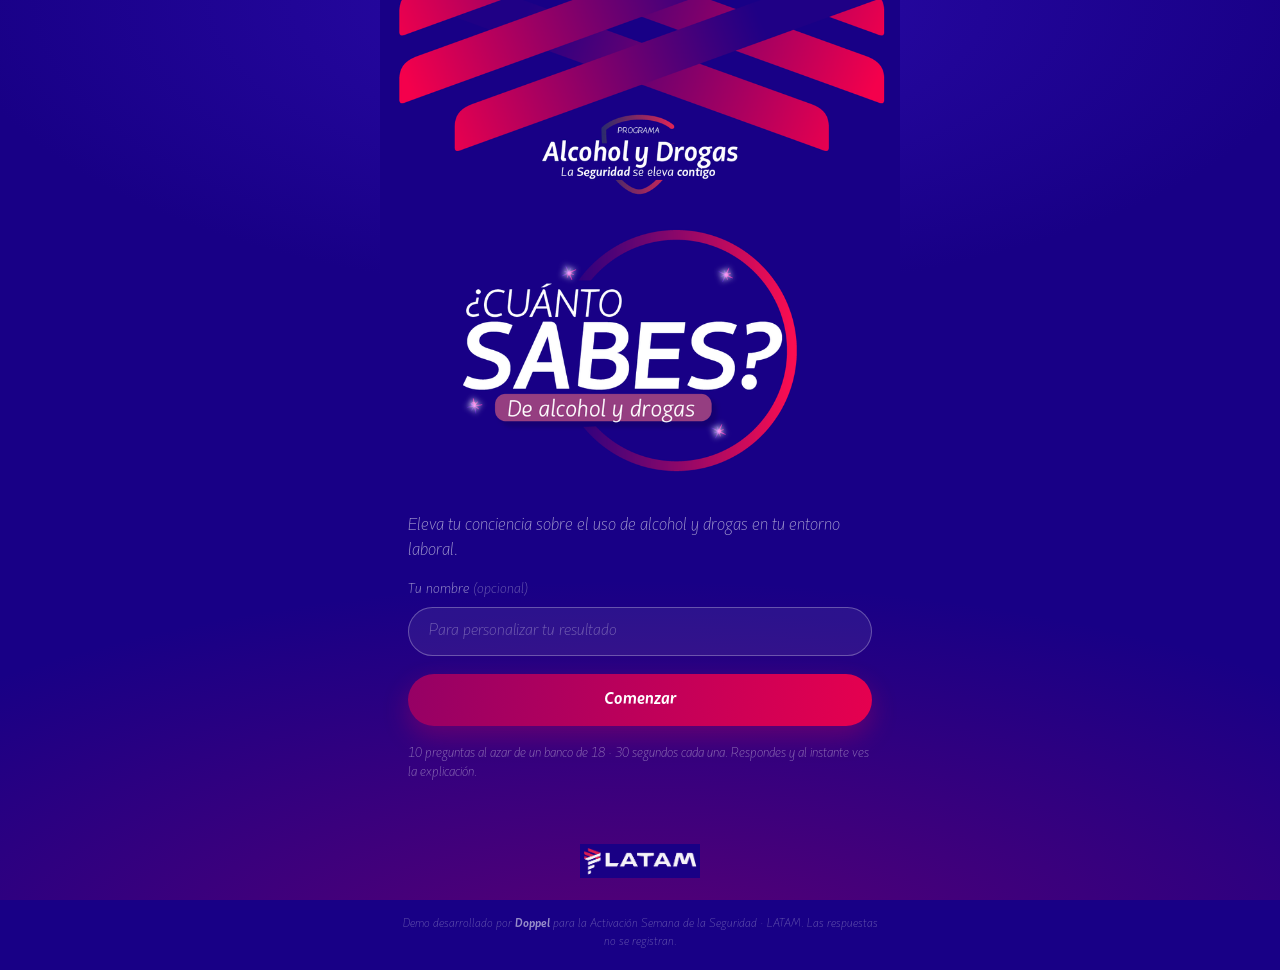
==== latam-seguridad/index.html @ cee29981 "Demo de trivia online LATAM — Activación Semana de la Seguridad Trivia "¿Cuánto sabes?" del Programa" ====
<!DOCTYPE html>
<html lang="es">
<head>
<meta charset="utf-8">
<meta name="viewport" content="width=device-width, initial-scale=1, viewport-fit=cover">
<title>¿Cuánto sabes? · Alcohol y Drogas · LATAM</title>
<meta name="description" content="Trivia online del Programa Alcohol y Drogas — Semana de la Seguridad. Demo Doppel.">
<meta name="theme-color" content="#180086">
<meta name="robots" content="noindex">
<link rel="icon" href="assets/latam.png">
<link rel="stylesheet" href="style.css">
</head>
<body>

<main class="fone" id="app">

  <!-- ───────── Portada ───────── -->
  <section class="pantalla activa" id="p-inicio">
    <img class="hero" src="assets/hero.png" alt="¿Cuánto sabes? De alcohol y drogas — Programa Alcohol y Drogas, LATAM">
    <div class="cuerpo">
      <p class="bajada">Eleva tu conciencia sobre el uso de alcohol y drogas en tu entorno laboral.</p>
      <form id="form-inicio" autocomplete="off">
        <label class="campo">
          <span>Tu nombre <em>(opcional)</em></span>
          <input type="text" id="nombre" maxlength="40" placeholder="Para personalizar tu resultado">
        </label>
        <button class="boton" type="submit">Comenzar</button>
      </form>
      <p class="mini" id="mini-inicio"></p>
    </div>
    <img class="latam" src="assets/latam.png" alt="LATAM">
  </section>

  <!-- ───────── Juego ───────── -->
  <section class="pantalla" id="p-juego">
    <img class="header" src="assets/header.png" alt="Programa Alcohol y Drogas — La seguridad se eleva contigo">

    <div class="barra-sup">
      <span class="contador" id="contador">1 / 10</span>
      <div class="progreso" aria-hidden="true"><i id="progreso-fill"></i></div>
      <span class="puntaje" id="puntaje">0 pts</span>
    </div>

    <div class="cronometro" aria-hidden="true"><i id="crono-fill"></i></div>

    <div class="cuerpo">
      <h1 class="pregunta" id="pregunta">—</h1>
      <ul class="opciones" id="opciones" role="listbox" aria-label="Alternativas"></ul>

      <div class="explica" id="explica" hidden>
        <p class="correcta-txt" id="correcta-txt"></p>
        <p class="explica-txt" id="explica-txt"></p>
      </div>

      <button class="boton" id="siguiente" hidden>Siguiente</button>
    </div>

    <img class="latam" src="assets/latam.png" alt="LATAM">
  </section>

  <!-- ───────── Resultado ───────── -->
  <section class="pantalla" id="p-fin">
    <img class="header" src="assets/header.png" alt="Programa Alcohol y Drogas — La seguridad se eleva contigo">
    <div class="cuerpo centro">
      <div class="medalla">
        <svg viewBox="0 0 120 120" aria-hidden="true">
          <defs>
            <linearGradient id="gradArco" x1="0" y1="0" x2="1" y2="1">
              <stop offset="0%" stop-color="#950065"/>
              <stop offset="100%" stop-color="#E6004F"/>
            </linearGradient>
          </defs>
          <circle class="pista" cx="60" cy="60" r="52"></circle>
          <circle class="arco" id="arco" cx="60" cy="60" r="52"></circle>
        </svg>
        <div class="medalla-txt"><strong id="fin-aciertos">0</strong><span id="fin-total">/10</span></div>
      </div>
      <h1 class="titulo-fin" id="fin-titulo">—</h1>
      <p class="bajada" id="fin-mensaje"></p>
      <p class="mini" id="fin-detalle"></p>
      <ul class="repaso" id="repaso"></ul>
      <button class="boton" id="reiniciar">Jugar de nuevo</button>
    </div>
    <img class="latam" src="assets/latam.png" alt="LATAM">
  </section>

</main>

<footer class="pie">
  <span>Demo desarrollado por <strong>Doppel</strong> para la Activación Semana de la Seguridad · LATAM. Las respuestas no se registran.</span>
</footer>

<script src="preguntas.js"></script>
<script src="app.js"></script>
</body>
</html>
---- latam-seguridad/style.css ----
/* ───────── LATAM · Alcohol y Drogas · Trivia ───────── */

@font-face{
  font-family:"Latam Sans";
  src:url("fonts/Latam_Sans_Light_Italic.otf") format("opentype");
  font-weight:300; font-style:normal; font-display:swap;
}
@font-face{
  font-family:"Latam Sans";
  src:url("fonts/Latam_Sans_Regular_Italic.otf") format("opentype");
  font-weight:400; font-style:normal; font-display:swap;
}
@font-face{
  font-family:"Latam Sans";
  src:url("fonts/Latam_Sans_Bold_Italic.otf") format("opentype");
  font-weight:700; font-style:normal; font-display:swap;
}

:root{
  --azul:#180086;
  --azul-hondo:#12006a;
  --rojo:#E6004F;
  --morado:#950065;
  --pill:#953E81;
  --blanco:#ffffff;
  --tenue:rgba(255,255,255,.62);
  --linea:rgba(255,255,255,.28);
  --ok:#3ED598;
  --no:#FF5C7A;
  --ancho:520px;
}

*{box-sizing:border-box;margin:0;padding:0}
[hidden]{display:none !important}
html{-webkit-text-size-adjust:100%}
body{
  font-family:"Latam Sans",system-ui,-apple-system,"Segoe UI",sans-serif;
  font-weight:300;
  color:var(--blanco);
  background:var(--azul);
  min-height:100dvh;
  display:flex; flex-direction:column; align-items:center;
  overflow-x:hidden;
}
body::before{
  content:""; position:fixed; inset:0; z-index:-1;
  background:
    radial-gradient(90% 55% at 50% 0%, #2a0aa8 0%, rgba(24,0,134,0) 60%),
    radial-gradient(120% 70% at 50% 110%, rgba(149,0,101,.55) 0%, rgba(24,0,134,0) 65%),
    var(--azul);
}

/* ───────── Estructura ───────── */
.fone{
  width:100%; max-width:var(--ancho);
  flex:1 0 auto;
  display:flex; flex-direction:column;
}
.pantalla{
  display:none;
  flex:1 0 auto;
  flex-direction:column;
  min-height:100dvh;
  padding-bottom:18px;
}
.pantalla.activa{display:flex; animation:entra .35s ease both}
@keyframes entra{from{opacity:0;transform:translateY(10px)}to{opacity:1;transform:none}}

.hero{width:100%; display:block}
.header{width:100%; display:block}
.latam{width:120px; margin:26px auto 4px; display:block; opacity:.95}

.cuerpo{
  flex:1 0 auto;
  padding:22px 22px 8px;
  display:flex; flex-direction:column; gap:18px;
}
.cuerpo.centro{align-items:center; text-align:center}

/* ───────── Tipografía ───────── */
.bajada{font-size:1.06rem; line-height:1.5; color:var(--tenue)}
.mini{font-size:.82rem; line-height:1.45; color:rgba(255,255,255,.45)}
.pregunta{
  font-weight:700; font-size:1.42rem; line-height:1.25;
  letter-spacing:-.01em;
  margin-top:2px;
}
.titulo-fin{font-weight:700; font-size:1.7rem; line-height:1.2}

/* ───────── Portada ───────── */
.campo{display:flex; flex-direction:column; gap:8px; font-size:.88rem; color:var(--tenue)}
.campo em{font-style:normal; opacity:.6}
.campo input{
  font:inherit; font-size:1rem; color:var(--blanco);
  background:rgba(255,255,255,.07);
  border:1.5px solid var(--linea);
  border-radius:999px;
  padding:14px 20px;
  transition:border-color .2s, background .2s;
}
.campo input::placeholder{color:rgba(255,255,255,.35)}
.campo input:focus{outline:none; border-color:var(--rojo); background:rgba(255,255,255,.12)}
#form-inicio{display:flex; flex-direction:column; gap:18px}

/* ───────── Botón ───────── */
.boton{
  font:inherit; font-weight:700; font-size:1.05rem;
  color:var(--blanco);
  background:linear-gradient(100deg,var(--morado) 0%,var(--rojo) 100%);
  border:0; border-radius:999px;
  padding:16px 28px;
  cursor:pointer;
  box-shadow:0 10px 26px rgba(230,0,79,.3);
  transition:transform .15s, box-shadow .15s, filter .15s;
}
.boton:hover{transform:translateY(-2px); box-shadow:0 14px 32px rgba(230,0,79,.4)}
.boton:active{transform:translateY(0)}
.boton:focus-visible{outline:3px solid var(--blanco); outline-offset:3px}

/* ───────── Barra superior ───────── */
.barra-sup{
  display:flex; align-items:center; gap:12px;
  padding:16px 22px 0;
  font-size:.82rem; color:var(--tenue);
}
.progreso{
  flex:1; height:5px; border-radius:99px;
  background:rgba(255,255,255,.16); overflow:hidden;
}
.progreso i{
  display:block; height:100%; width:0%;
  background:linear-gradient(90deg,var(--morado),var(--rojo));
  border-radius:99px; transition:width .4s cubic-bezier(.4,0,.2,1);
}
.puntaje{font-weight:700; color:var(--blanco); min-width:52px; text-align:right}
.contador{min-width:46px}

.cronometro{
  height:3px; margin:12px 22px 0;
  background:rgba(255,255,255,.12); border-radius:99px; overflow:hidden;
}
.cronometro i{
  display:block; height:100%; width:100%;
  background:linear-gradient(90deg,var(--rojo),#ff9a3c);
  border-radius:99px;
}
.cronometro.apurado i{background:#ff9a3c}
.cronometro.oculto{opacity:0}

/* ───────── Opciones ───────── */
.opciones{list-style:none; display:flex; flex-direction:column; gap:10px}
.opcion{
  width:100%; text-align:left;
  font:inherit; font-size:1rem; line-height:1.35; color:var(--blanco);
  background:rgba(255,255,255,.06);
  border:1.5px solid var(--linea);
  border-radius:18px;
  padding:15px 18px 15px 15px;
  display:flex; gap:12px; align-items:flex-start;
  cursor:pointer;
  transition:background .18s, border-color .18s, transform .12s;
}
.opcion:hover:not(:disabled){background:rgba(255,255,255,.12); border-color:rgba(255,255,255,.5)}
.opcion:active:not(:disabled){transform:scale(.99)}
.opcion:focus-visible{outline:3px solid var(--blanco); outline-offset:2px}
.opcion .letra{font-weight:700; opacity:.85; flex:0 0 auto}
.opcion .marca{margin-left:auto; flex:0 0 auto; font-weight:700; opacity:0; transition:opacity .2s}

.opcion:disabled{cursor:default; opacity:.55}
.opcion.buena, .opcion.buena:disabled{
  opacity:1;
  background:linear-gradient(100deg,rgba(149,62,129,.95) 0%,rgba(230,0,79,.85) 100%);
  border-color:transparent;
  box-shadow:0 8px 22px rgba(230,0,79,.28);
}
.opcion.buena .marca{opacity:1; color:#fff}
.opcion.mala, .opcion.mala:disabled{
  opacity:1;
  background:rgba(255,255,255,.04);
  border-color:var(--no);
  color:rgba(255,255,255,.8);
}
.opcion.mala .marca{opacity:1; color:var(--no)}

/* ───────── Explicación ───────── */
.explica{
  border:1.5px solid var(--linea);
  border-radius:22px;
  padding:18px 20px;
  display:flex; flex-direction:column; gap:8px;
  animation:entra .3s ease both;
}
.correcta-txt{font-weight:700; font-size:.98rem; line-height:1.35}
.explica-txt{font-size:.92rem; line-height:1.5; color:var(--tenue)}

/* ───────── Resultado ───────── */
.medalla{position:relative; width:150px; height:150px; margin:8px auto 2px}
.medalla svg{width:100%; height:100%; transform:rotate(-90deg)}
.medalla .pista{fill:none; stroke:rgba(255,255,255,.15); stroke-width:8}
.medalla .arco{
  fill:none; stroke:url(#gradArco); stroke-width:8; stroke-linecap:round;
  stroke-dasharray:327; stroke-dashoffset:327;
  transition:stroke-dashoffset 1s cubic-bezier(.4,0,.2,1);
}
.medalla-txt{
  position:absolute; inset:0;
  display:flex; align-items:center; justify-content:center; gap:2px;
}
.medalla-txt strong{font-size:2.6rem; font-weight:700; line-height:1}
.medalla-txt span{font-size:1.1rem; color:var(--tenue); align-self:flex-end; padding-bottom:8px}

.repaso{list-style:none; width:100%; display:flex; flex-direction:column; gap:8px; text-align:left}
.repaso li{
  display:flex; gap:10px; align-items:flex-start;
  font-size:.86rem; line-height:1.4; color:var(--tenue);
  border-bottom:1px solid rgba(255,255,255,.1);
  padding-bottom:8px;
}
.repaso li:last-child{border-bottom:0}
.repaso .ico{flex:0 0 auto; font-weight:700}
.repaso .ok{color:var(--ok)}
.repaso .no{color:var(--no)}

/* ───────── Pie ───────── */
.pie{
  width:100%; max-width:var(--ancho);
  padding:16px 22px calc(18px + env(safe-area-inset-bottom));
  font-size:.74rem; line-height:1.5; color:rgba(255,255,255,.35);
  text-align:center;
}
.pie strong{color:rgba(255,255,255,.55); font-weight:700}

@media (min-width:560px){
  .pregunta{font-size:1.55rem}
  .cuerpo{padding:26px 28px 10px}
}
@media (prefers-reduced-motion:reduce){
  *{animation-duration:.01ms !important; transition-duration:.01ms !important}
}
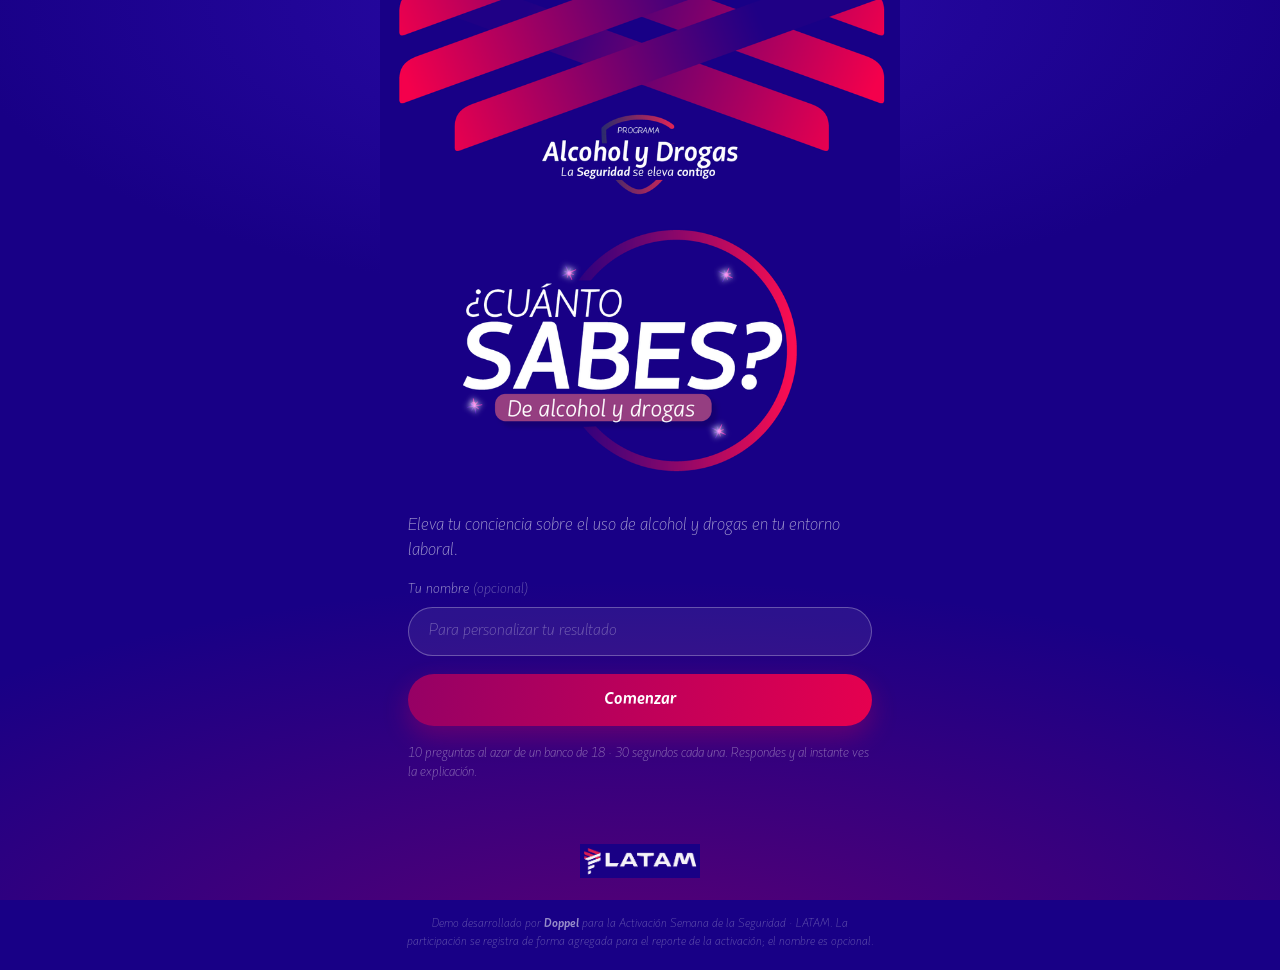
==== commit b89e6a65: "Registro de participación y panel de la activación LATAM La trivia ahora registra cada partida y cad" ====
--- a/latam-seguridad/index.html
+++ b/latam-seguridad/index.html
@@ -87,7 +87,8 @@
 </main>
 
 <footer class="pie">
-  <span>Demo desarrollado por <strong>Doppel</strong> para la Activación Semana de la Seguridad · LATAM. Las respuestas no se registran.</span>
+  <span>Demo desarrollado por <strong>Doppel</strong> para la Activación Semana de la Seguridad · LATAM. La participación se registra de forma agregada para el reporte de la activación; el nombre es opcional.</span>
+  <span class="punto" id="punto-badge" hidden></span>
 </footer>
 
 <script src="preguntas.js"></script>
--- a/latam-seguridad/style.css
+++ b/latam-seguridad/style.css
@@ -237,3 +237,12 @@
 @media (prefers-reduced-motion:reduce){
   *{animation-duration:.01ms !important; transition-duration:.01ms !important}
 }
+
+/* Insignia de modo tótem (solo visible cuando el dispositivo quedó configurado). */
+.punto{
+  display:inline-block; margin-top:8px;
+  font-size:.7rem; letter-spacing:.06em; text-transform:uppercase;
+  color:rgba(255,255,255,.55);
+  border:1px solid rgba(255,255,255,.22); border-radius:999px;
+  padding:4px 12px;
+}
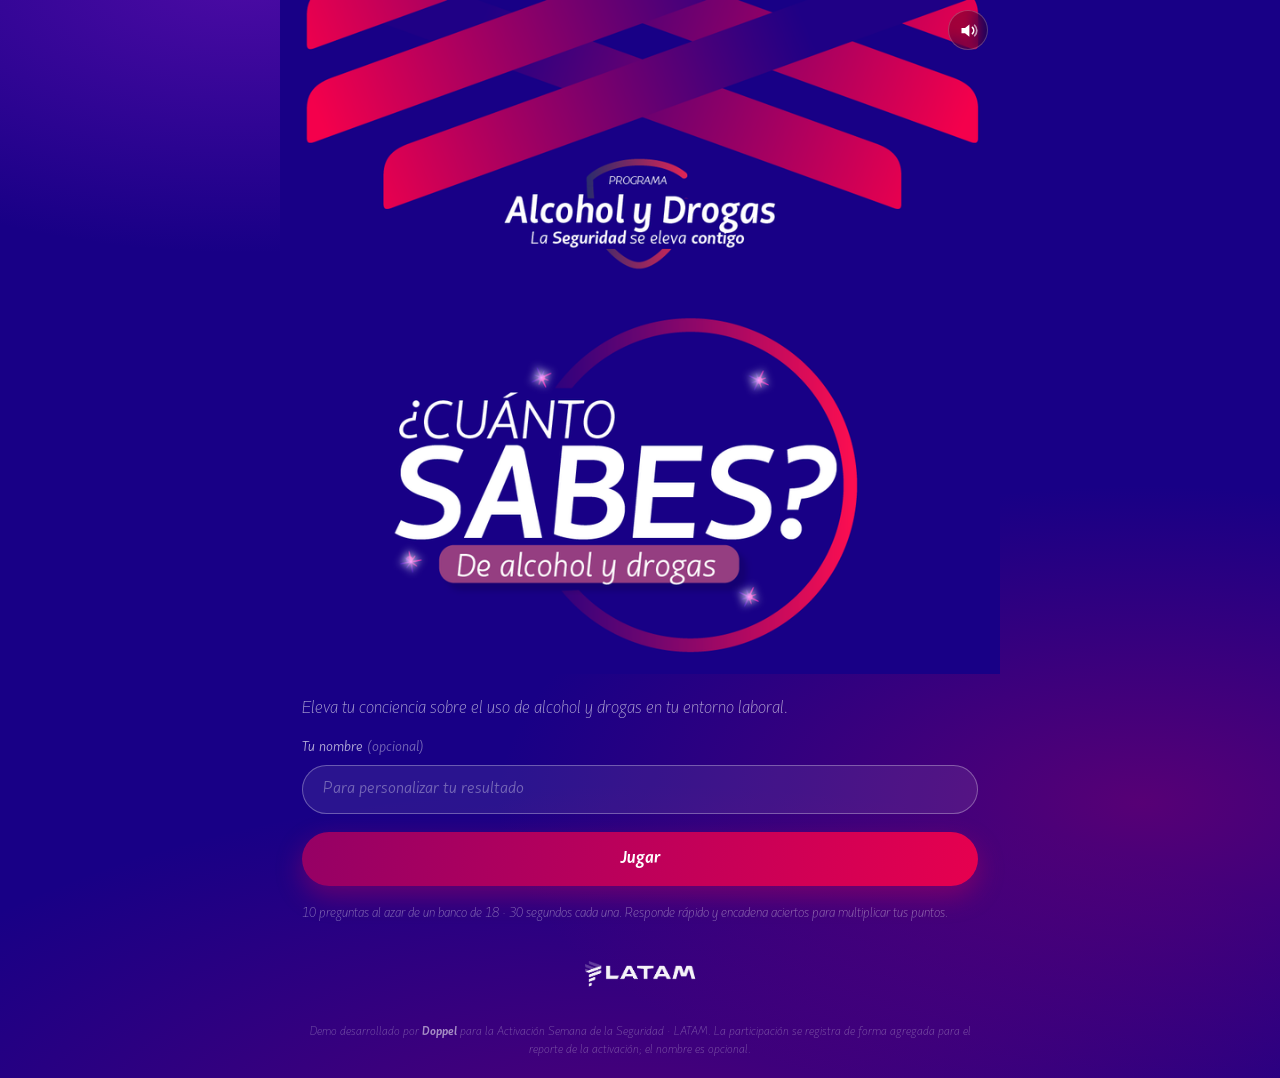
==== commit f3d42b0e: "La trivia se juega: HUD, cronómetro, rachas, sonido y pantalla completa El arte grande queda en la p" ====
--- a/latam-seguridad/index.html
+++ b/latam-seguridad/index.html
@@ -7,16 +7,26 @@
 <meta name="description" content="Trivia online del Programa Alcohol y Drogas — Semana de la Seguridad. Demo Doppel.">
 <meta name="theme-color" content="#180086">
 <meta name="robots" content="noindex">
-<link rel="icon" href="assets/latam.png">
-<link rel="stylesheet" href="style.css">
+<link rel="icon" href="assets/latam.png?v=20260920d">
+<link rel="stylesheet" href="style.css?v=20260920d">
 </head>
 <body>
+
+<button class="sonido" id="sonido" aria-pressed="false" title="Sonido">
+  <svg viewBox="0 0 24 24" aria-hidden="true">
+    <path class="bocina" d="M4 9v6h4l5 4V5L8 9H4z"/>
+    <path class="onda onda-1" d="M16.5 8.5a5 5 0 0 1 0 7"/>
+    <path class="onda onda-2" d="M19 6a8.5 8.5 0 0 1 0 12"/>
+    <path class="tachado" d="M4 20L20 4"/>
+  </svg>
+  <span class="sr" id="sonido-texto">Activar sonido</span>
+</button>
 
 <main class="fone" id="app">
 
   <!-- ───────── Portada ───────── -->
   <section class="pantalla activa" id="p-inicio">
-    <img class="hero" src="assets/hero.png" alt="¿Cuánto sabes? De alcohol y drogas — Programa Alcohol y Drogas, LATAM">
+    <img class="hero" src="assets/hero.png?v=20260920d" alt="¿Cuánto sabes? De alcohol y drogas — Programa Alcohol y Drogas, LATAM">
     <div class="cuerpo">
       <p class="bajada">Eleva tu conciencia sobre el uso de alcohol y drogas en tu entorno laboral.</p>
       <form id="form-inicio" autocomplete="off">
@@ -24,43 +34,54 @@
           <span>Tu nombre <em>(opcional)</em></span>
           <input type="text" id="nombre" maxlength="40" placeholder="Para personalizar tu resultado">
         </label>
-        <button class="boton" type="submit">Comenzar</button>
+        <button class="boton" type="submit">Jugar</button>
       </form>
       <p class="mini" id="mini-inicio"></p>
     </div>
-    <img class="latam" src="assets/latam.png" alt="LATAM">
+    <img class="latam" src="assets/latam.png?v=20260920d" alt="LATAM">
+    <span class="punto" id="punto-badge" hidden></span>
   </section>
 
   <!-- ───────── Juego ───────── -->
   <section class="pantalla" id="p-juego">
-    <img class="header" src="assets/header.png" alt="Programa Alcohol y Drogas — La seguridad se eleva contigo">
 
-    <div class="barra-sup">
-      <span class="contador" id="contador">1 / 10</span>
-      <div class="progreso" aria-hidden="true"><i id="progreso-fill"></i></div>
-      <span class="puntaje" id="puntaje">0 pts</span>
+    <header class="hud">
+      <img class="hud-marca" src="assets/marca.png?v=20260920d" alt="Programa Alcohol y Drogas">
+      <div class="hud-fin">
+        <span class="racha" id="racha" hidden><b id="racha-x">×2</b></span>
+        <span class="marcador" id="marcador">0</span>
+        <div class="crono" id="crono">
+          <svg viewBox="0 0 40 40" aria-hidden="true">
+            <circle class="crono-pista" cx="20" cy="20" r="17"></circle>
+            <circle class="crono-arco" id="crono-arco" cx="20" cy="20" r="17"></circle>
+          </svg>
+          <span id="crono-num">30</span>
+        </div>
+      </div>
+      <div class="hud-progreso"><i id="progreso-fill"></i></div>
+    </header>
+
+    <div class="arena" id="arena">
+      <p class="indice" id="contador">Pregunta 1 de 10</p>
+      <h1 class="pregunta" id="pregunta">—</h1>
+      <ul class="opciones" id="opciones"></ul>
     </div>
 
-    <div class="cronometro" aria-hidden="true"><i id="crono-fill"></i></div>
-
-    <div class="cuerpo">
-      <h1 class="pregunta" id="pregunta">—</h1>
-      <ul class="opciones" id="opciones" role="listbox" aria-label="Alternativas"></ul>
-
-      <div class="explica" id="explica" hidden>
-        <p class="correcta-txt" id="correcta-txt"></p>
-        <p class="explica-txt" id="explica-txt"></p>
+    <div class="sheet" id="sheet" hidden>
+      <div class="sheet-tope">
+        <span class="veredicto" id="veredicto"></span>
+        <span class="ganados" id="ganados"></span>
       </div>
-
-      <button class="boton" id="siguiente" hidden>Siguiente</button>
+      <p class="correcta-txt" id="correcta-txt"></p>
+      <p class="explica-txt" id="explica-txt"></p>
+      <button class="boton" id="siguiente">Siguiente</button>
     </div>
 
-    <img class="latam" src="assets/latam.png" alt="LATAM">
+    <div class="volador" id="volador" aria-hidden="true"></div>
   </section>
 
   <!-- ───────── Resultado ───────── -->
   <section class="pantalla" id="p-fin">
-    <img class="header" src="assets/header.png" alt="Programa Alcohol y Drogas — La seguridad se eleva contigo">
     <div class="cuerpo centro">
       <div class="medalla">
         <svg viewBox="0 0 120 120" aria-hidden="true">
@@ -76,22 +97,22 @@
         <div class="medalla-txt"><strong id="fin-aciertos">0</strong><span id="fin-total">/10</span></div>
       </div>
       <h1 class="titulo-fin" id="fin-titulo">—</h1>
+      <p class="puntaje-fin" id="fin-puntos">0</p>
       <p class="bajada" id="fin-mensaje"></p>
-      <p class="mini" id="fin-detalle"></p>
+      <p class="repaso-titulo" id="repaso-titulo" hidden>Para repasar</p>
       <ul class="repaso" id="repaso"></ul>
       <button class="boton" id="reiniciar">Jugar de nuevo</button>
     </div>
-    <img class="latam" src="assets/latam.png" alt="LATAM">
+    <img class="latam" src="assets/latam.png?v=20260920d" alt="LATAM">
   </section>
 
 </main>
 
 <footer class="pie">
   <span>Demo desarrollado por <strong>Doppel</strong> para la Activación Semana de la Seguridad · LATAM. La participación se registra de forma agregada para el reporte de la activación; el nombre es opcional.</span>
-  <span class="punto" id="punto-badge" hidden></span>
 </footer>
 
-<script src="preguntas.js"></script>
-<script src="app.js"></script>
+<script src="preguntas.js?v=20260920d"></script>
+<script src="app.js?v=20260920d"></script>
 </body>
 </html>
--- a/latam-seguridad/style.css
+++ b/latam-seguridad/style.css
@@ -1,4 +1,8 @@
-/* ───────── LATAM · Alcohol y Drogas · Trivia ───────── */
+/* ───────── LATAM · Alcohol y Drogas · Trivia ─────────
+   El arte de la activación manda en la portada; en el juego la pantalla se
+   ocupa entera con la pregunta. Los textos son los del cliente, literales:
+   la legibilidad se resuelve con peso tipográfico, contraste y un tamaño que
+   se ajusta solo al largo de cada pregunta (ver ajustarTexto en app.js).   */
 
 @font-face{
   font-family:"Latam Sans";
@@ -18,231 +22,355 @@
 
 :root{
   --azul:#180086;
-  --azul-hondo:#12006a;
+  --azul-alto:#2a0aa8;
   --rojo:#E6004F;
   --morado:#950065;
-  --pill:#953E81;
+  --ambar:#FFB021;
+  --verde:#25D07A;
   --blanco:#ffffff;
-  --tenue:rgba(255,255,255,.62);
-  --linea:rgba(255,255,255,.28);
-  --ok:#3ED598;
-  --no:#FF5C7A;
-  --ancho:520px;
+  --tenue:rgba(255,255,255,.66);
+  --linea:rgba(255,255,255,.3);
+  --ancho:540px;
+  --hud:60px;
 }
 
 *{box-sizing:border-box;margin:0;padding:0}
 [hidden]{display:none !important}
-html{-webkit-text-size-adjust:100%}
+html{-webkit-text-size-adjust:100%; height:100%}
 body{
   font-family:"Latam Sans",system-ui,-apple-system,"Segoe UI",sans-serif;
-  font-weight:300;
+  font-weight:400;
   color:var(--blanco);
   background:var(--azul);
   min-height:100dvh;
   display:flex; flex-direction:column; align-items:center;
   overflow-x:hidden;
-}
+  -webkit-tap-highlight-color:transparent;
+}
+.sr{position:absolute;width:1px;height:1px;overflow:hidden;clip:rect(0 0 0 0)}
+
+/* Fondo vivo: el degradado respira en vez de quedarse congelado. */
 body::before{
-  content:""; position:fixed; inset:0; z-index:-1;
+  content:""; position:fixed; inset:-20%; z-index:-1;
   background:
-    radial-gradient(90% 55% at 50% 0%, #2a0aa8 0%, rgba(24,0,134,0) 60%),
-    radial-gradient(120% 70% at 50% 110%, rgba(149,0,101,.55) 0%, rgba(24,0,134,0) 65%),
+    radial-gradient(45% 32% at 28% 12%, rgba(120,20,190,.55) 0%, rgba(24,0,134,0) 70%),
+    radial-gradient(50% 35% at 78% 78%, rgba(149,0,101,.5) 0%, rgba(24,0,134,0) 72%),
+    radial-gradient(70% 45% at 50% 108%, rgba(230,0,79,.28) 0%, rgba(24,0,134,0) 70%),
     var(--azul);
+  animation:respira 26s ease-in-out infinite alternate;
+}
+@keyframes respira{
+  from{transform:translate3d(-2%,-1%,0) scale(1)}
+  to{transform:translate3d(2%,2%,0) scale(1.08)}
 }
 
 /* ───────── Estructura ───────── */
-.fone{
-  width:100%; max-width:var(--ancho);
-  flex:1 0 auto;
-  display:flex; flex-direction:column;
-}
-.pantalla{
-  display:none;
-  flex:1 0 auto;
-  flex-direction:column;
-  min-height:100dvh;
-  padding-bottom:18px;
-}
-.pantalla.activa{display:flex; animation:entra .35s ease both}
-@keyframes entra{from{opacity:0;transform:translateY(10px)}to{opacity:1;transform:none}}
+.fone{width:100%; max-width:var(--ancho); flex:1 0 auto; display:flex; flex-direction:column}
+.pantalla{display:none; flex:1 0 auto; flex-direction:column; min-height:100dvh}
+.pantalla.activa{display:flex; animation:entra .4s ease both}
+@keyframes entra{from{opacity:0;transform:translateY(12px)}to{opacity:1;transform:none}}
 
 .hero{width:100%; display:block}
-.header{width:100%; display:block}
-.latam{width:120px; margin:26px auto 4px; display:block; opacity:.95}
-
-.cuerpo{
-  flex:1 0 auto;
-  padding:22px 22px 8px;
-  display:flex; flex-direction:column; gap:18px;
-}
-.cuerpo.centro{align-items:center; text-align:center}
-
-/* ───────── Tipografía ───────── */
-.bajada{font-size:1.06rem; line-height:1.5; color:var(--tenue)}
-.mini{font-size:.82rem; line-height:1.45; color:rgba(255,255,255,.45)}
-.pregunta{
-  font-weight:700; font-size:1.42rem; line-height:1.25;
-  letter-spacing:-.01em;
-  margin-top:2px;
-}
-.titulo-fin{font-weight:700; font-size:1.7rem; line-height:1.2}
+.latam{width:118px; margin:26px auto 18px; display:block; opacity:.95}
+
+.cuerpo{flex:1 0 auto; padding:22px 22px 8px; display:flex; flex-direction:column; gap:18px}
+.cuerpo.centro{align-items:center; text-align:center; justify-content:center; gap:14px; padding-top:34px}
+
+/* ───────── Botón de sonido ───────── */
+.sonido{
+  position:fixed; top:calc(10px + env(safe-area-inset-top)); z-index:40;
+  right:calc(50% - min(50vw, calc(var(--ancho) / 2)) + 12px);
+  width:40px; height:40px; border-radius:50%;
+  background:rgba(0,0,0,.28); border:1px solid rgba(255,255,255,.22);
+  backdrop-filter:blur(8px); cursor:pointer;
+  display:grid; place-items:center;
+  transition:background .2s, transform .15s;
+}
+.sonido:hover{background:rgba(0,0,0,.42)}
+.sonido:active{transform:scale(.94)}
+.sonido svg{width:21px; height:21px; fill:none; stroke:#fff; stroke-width:1.9; stroke-linecap:round; stroke-linejoin:round}
+.sonido .bocina{fill:#fff; stroke:none}
+.sonido .onda{opacity:0; transition:opacity .2s}
+.sonido .tachado{opacity:.9; transition:opacity .2s}
+.sonido[aria-pressed="true"] .onda{opacity:1}
+.sonido[aria-pressed="true"] .onda-2{opacity:.6}
+.sonido[aria-pressed="true"] .tachado{opacity:0}
 
 /* ───────── Portada ───────── */
+.bajada{font-size:1.06rem; line-height:1.5; color:var(--tenue); font-weight:300}
+.mini{font-size:.82rem; line-height:1.45; color:rgba(255,255,255,.45); font-weight:300}
 .campo{display:flex; flex-direction:column; gap:8px; font-size:.88rem; color:var(--tenue)}
 .campo em{font-style:normal; opacity:.6}
 .campo input{
   font:inherit; font-size:1rem; color:var(--blanco);
-  background:rgba(255,255,255,.07);
-  border:1.5px solid var(--linea);
-  border-radius:999px;
-  padding:14px 20px;
-  transition:border-color .2s, background .2s;
+  background:rgba(255,255,255,.08);
+  border:1.5px solid var(--linea); border-radius:999px;
+  padding:14px 20px; transition:border-color .2s, background .2s;
 }
 .campo input::placeholder{color:rgba(255,255,255,.35)}
-.campo input:focus{outline:none; border-color:var(--rojo); background:rgba(255,255,255,.12)}
+.campo input:focus{outline:none; border-color:var(--rojo); background:rgba(255,255,255,.14)}
 #form-inicio{display:flex; flex-direction:column; gap:18px}
+
+.punto{
+  display:block; width:fit-content; margin:0 auto 16px;
+  font-size:.68rem; letter-spacing:.08em; text-transform:uppercase;
+  color:rgba(255,255,255,.55);
+  border:1px solid rgba(255,255,255,.22); border-radius:999px; padding:4px 12px;
+}
 
 /* ───────── Botón ───────── */
 .boton{
-  font:inherit; font-weight:700; font-size:1.05rem;
-  color:var(--blanco);
+  font:inherit; font-weight:700; font-size:1.05rem; color:var(--blanco);
   background:linear-gradient(100deg,var(--morado) 0%,var(--rojo) 100%);
-  border:0; border-radius:999px;
-  padding:16px 28px;
-  cursor:pointer;
-  box-shadow:0 10px 26px rgba(230,0,79,.3);
-  transition:transform .15s, box-shadow .15s, filter .15s;
-}
-.boton:hover{transform:translateY(-2px); box-shadow:0 14px 32px rgba(230,0,79,.4)}
-.boton:active{transform:translateY(0)}
+  border:0; border-radius:999px; padding:17px 28px; cursor:pointer;
+  box-shadow:0 10px 26px rgba(230,0,79,.34);
+  transition:transform .15s, box-shadow .15s;
+}
+.boton:hover{transform:translateY(-2px); box-shadow:0 14px 32px rgba(230,0,79,.45)}
+.boton:active{transform:translateY(0) scale(.99)}
 .boton:focus-visible{outline:3px solid var(--blanco); outline-offset:3px}
 
-/* ───────── Barra superior ───────── */
-.barra-sup{
-  display:flex; align-items:center; gap:12px;
-  padding:16px 22px 0;
-  font-size:.82rem; color:var(--tenue);
-}
-.progreso{
-  flex:1; height:5px; border-radius:99px;
-  background:rgba(255,255,255,.16); overflow:hidden;
-}
-.progreso i{
+/* ═════════ JUEGO ═════════ */
+#p-juego{height:100dvh; min-height:0; overflow:hidden; position:relative}
+
+/* ── HUD ── */
+.hud{
+  position:relative; flex:0 0 auto;
+  height:calc(var(--hud) + env(safe-area-inset-top));
+  padding:env(safe-area-inset-top) 62px 0 18px;
+  display:flex; align-items:center; justify-content:space-between; gap:12px;
+}
+.hud-marca{height:26px; width:auto; opacity:.95}
+.hud-fin{display:flex; align-items:center; gap:12px}
+
+.marcador{
+  font-weight:700; font-size:1.25rem; font-variant-numeric:tabular-nums;
+  min-width:44px; text-align:right; transition:transform .18s;
+}
+.marcador.salta{transform:scale(1.22)}
+
+.racha{
+  display:flex; align-items:center; gap:4px;
+  background:linear-gradient(100deg,#FF7A00,var(--ambar));
+  color:#3A1400; font-weight:700; font-size:.78rem;
+  padding:4px 10px; border-radius:999px;
+  animation:pop .35s cubic-bezier(.34,1.56,.64,1) both;
+  box-shadow:0 4px 14px rgba(255,140,0,.4);
+}
+@keyframes pop{from{transform:scale(.4);opacity:0}to{transform:scale(1);opacity:1}}
+
+.crono{position:relative; width:40px; height:40px; flex:0 0 auto}
+.crono svg{width:100%; height:100%; transform:rotate(-90deg)}
+.crono-pista{fill:rgba(0,0,0,.22); stroke:rgba(255,255,255,.18); stroke-width:3}
+.crono-arco{
+  fill:none; stroke:var(--verde); stroke-width:3; stroke-linecap:round;
+  stroke-dasharray:106.8; stroke-dashoffset:0;
+}
+.crono span{
+  position:absolute; inset:0; display:grid; place-items:center;
+  font-size:.86rem; font-weight:700; font-variant-numeric:tabular-nums;
+}
+.crono.medio .crono-arco{stroke:var(--ambar)}
+.crono.poco .crono-arco{stroke:var(--rojo)}
+.crono.poco{animation:latido .9s ease-in-out infinite}
+@keyframes latido{0%,100%{transform:scale(1)}50%{transform:scale(1.12)}}
+
+.hud-progreso{
+  position:absolute; left:0; right:0; bottom:0; height:3px;
+  background:rgba(255,255,255,.14);
+}
+.hud-progreso i{
   display:block; height:100%; width:0%;
   background:linear-gradient(90deg,var(--morado),var(--rojo));
-  border-radius:99px; transition:width .4s cubic-bezier(.4,0,.2,1);
-}
-.puntaje{font-weight:700; color:var(--blanco); min-width:52px; text-align:right}
-.contador{min-width:46px}
-
-.cronometro{
-  height:3px; margin:12px 22px 0;
-  background:rgba(255,255,255,.12); border-radius:99px; overflow:hidden;
-}
-.cronometro i{
-  display:block; height:100%; width:100%;
-  background:linear-gradient(90deg,var(--rojo),#ff9a3c);
-  border-radius:99px;
-}
-.cronometro.apurado i{background:#ff9a3c}
-.cronometro.oculto{opacity:0}
-
-/* ───────── Opciones ───────── */
-.opciones{list-style:none; display:flex; flex-direction:column; gap:10px}
+  transition:width .45s cubic-bezier(.4,0,.2,1);
+}
+
+/* ── Arena ── */
+.arena{
+  flex:1 1 auto; min-height:0;
+  padding:18px 18px calc(18px + env(safe-area-inset-bottom));
+  display:flex; flex-direction:column; gap:14px;
+  overflow:hidden;
+  transition:padding-bottom .3s cubic-bezier(.22,1,.36,1);
+  scroll-behavior:smooth;
+}
+/* Con el panel abierto la arena cede el alto que ocupa el panel y lo que queda
+   se alinea bajo la pregunta (si no, la alternativa sobreviviente queda flotando). */
+.arena.con-panel{overflow-y:auto}
+.arena.con-panel .opciones{justify-content:flex-start}
+
+/* Al responder, las alternativas que no son la elegida ni la correcta se
+   repliegan: quedan a la vista solo las dos que importan, sin texto de sobra. */
+.opciones li.fuera{
+  max-height:0 !important; min-height:0; opacity:0; overflow:hidden;
+  margin-top:-10px; pointer-events:none;
+  transition:max-height .4s cubic-bezier(.4,0,.2,1), opacity .25s ease, margin-top .4s;
+}
+.indice{
+  font-size:.72rem; letter-spacing:.1em; text-transform:uppercase;
+  color:rgba(255,255,255,.45); font-weight:400; flex:0 0 auto;
+}
+.pregunta{
+  font-weight:700; font-size:1.5rem; line-height:1.22; letter-spacing:-.01em;
+  flex:0 0 auto; text-wrap:balance;
+}
+
+.opciones{
+  list-style:none; flex:1 1 auto; min-height:0;
+  display:flex; flex-direction:column; gap:10px; justify-content:space-evenly;
+}
+/* Cada tarjeta mide lo que pide su texto; el aire sobrante lo reparte
+   ajustarTexto() entre relleno (con tope) y separación, para que no queden
+   ni apretadas ni gigantes y medio vacías. */
+.opciones li{display:flex; flex:0 0 auto; min-height:54px}
 .opcion{
-  width:100%; text-align:left;
-  font:inherit; font-size:1rem; line-height:1.35; color:var(--blanco);
-  background:rgba(255,255,255,.06);
-  border:1.5px solid var(--linea);
-  border-radius:18px;
-  padding:15px 18px 15px 15px;
-  display:flex; gap:12px; align-items:flex-start;
-  cursor:pointer;
-  transition:background .18s, border-color .18s, transform .12s;
-}
-.opcion:hover:not(:disabled){background:rgba(255,255,255,.12); border-color:rgba(255,255,255,.5)}
-.opcion:active:not(:disabled){transform:scale(.99)}
+  width:100%; height:100%; text-align:left; font:inherit; font-weight:400;
+  font-size:1rem; line-height:1.3; color:var(--blanco);
+  background:rgba(255,255,255,.09);
+  border:1.5px solid var(--linea); border-radius:18px;
+  padding:14px 16px;
+  display:flex; gap:12px; align-items:center;
+  cursor:pointer; position:relative;
+  transition:background .18s, border-color .18s, transform .12s, box-shadow .2s;
+  animation:sube .34s cubic-bezier(.22,1,.36,1) both;
+  animation-delay:calc(var(--i) * 55ms);
+}
+@keyframes sube{from{opacity:0; transform:translateY(14px)}to{opacity:1; transform:none}}
+.opcion:hover:not(:disabled){background:rgba(255,255,255,.16); border-color:rgba(255,255,255,.55)}
+.opcion:active:not(:disabled){transform:scale(.985)}
 .opcion:focus-visible{outline:3px solid var(--blanco); outline-offset:2px}
-.opcion .letra{font-weight:700; opacity:.85; flex:0 0 auto}
-.opcion .marca{margin-left:auto; flex:0 0 auto; font-weight:700; opacity:0; transition:opacity .2s}
-
-.opcion:disabled{cursor:default; opacity:.55}
-.opcion.buena, .opcion.buena:disabled{
-  opacity:1;
-  background:linear-gradient(100deg,rgba(149,62,129,.95) 0%,rgba(230,0,79,.85) 100%);
-  border-color:transparent;
-  box-shadow:0 8px 22px rgba(230,0,79,.28);
-}
-.opcion.buena .marca{opacity:1; color:#fff}
-.opcion.mala, .opcion.mala:disabled{
-  opacity:1;
-  background:rgba(255,255,255,.04);
-  border-color:var(--no);
-  color:rgba(255,255,255,.8);
-}
-.opcion.mala .marca{opacity:1; color:var(--no)}
-
-/* ───────── Explicación ───────── */
-.explica{
-  border:1.5px solid var(--linea);
-  border-radius:22px;
-  padding:18px 20px;
-  display:flex; flex-direction:column; gap:8px;
-  animation:entra .3s ease both;
-}
-.correcta-txt{font-weight:700; font-size:.98rem; line-height:1.35}
-.explica-txt{font-size:.92rem; line-height:1.5; color:var(--tenue)}
-
-/* ───────── Resultado ───────── */
-.medalla{position:relative; width:150px; height:150px; margin:8px auto 2px}
+
+.opcion .letra{
+  flex:0 0 auto; width:27px; height:27px; border-radius:50%;
+  display:grid; place-items:center;
+  background:rgba(255,255,255,.16); border:1px solid rgba(255,255,255,.22);
+  font-weight:700; font-size:.82rem; line-height:1;
+}
+.opcion .texto{flex:1 1 auto}
+.opcion .marca{flex:0 0 auto; font-weight:700; opacity:0; transform:scale(.6); transition:opacity .2s, transform .25s}
+
+.opcion:disabled{cursor:default}
+.opcion.apagada{opacity:.45}
+
+.opcion.buena{
+  background:linear-gradient(100deg,rgba(37,208,122,.28),rgba(37,208,122,.14));
+  border-color:var(--verde);
+  box-shadow:0 0 0 1px var(--verde), 0 10px 30px rgba(37,208,122,.22);
+  animation:acierta .5s cubic-bezier(.34,1.56,.64,1) both;
+}
+.opcion.buena .letra{background:var(--verde); border-color:var(--verde); color:#04331C}
+.opcion.buena .marca{opacity:1; transform:scale(1); color:var(--verde)}
+@keyframes acierta{0%{transform:scale(1)}45%{transform:scale(1.035)}100%{transform:scale(1)}}
+
+.opcion.mala{
+  background:rgba(230,0,79,.14); border-color:var(--rojo); opacity:1;
+  animation:falla .42s cubic-bezier(.36,.07,.19,.97) both;
+}
+.opcion.mala .letra{background:var(--rojo); border-color:var(--rojo)}
+.opcion.mala .marca{opacity:1; transform:scale(1); color:#FF89A6}
+@keyframes falla{
+  10%,90%{transform:translateX(-4px)}
+  20%,80%{transform:translateX(6px)}
+  30%,50%,70%{transform:translateX(-8px)}
+  40%,60%{transform:translateX(8px)}
+  100%{transform:none}
+}
+
+/* ── Puntos que vuelan al marcador ── */
+.volador{position:absolute; top:0; left:0; pointer-events:none; z-index:30}
+.chispa{
+  position:fixed; z-index:60; font-weight:700; font-size:1.5rem; color:var(--verde);
+  text-shadow:0 4px 18px rgba(37,208,122,.5);
+  animation:vuela 1s cubic-bezier(.4,0,.2,1) both;
+}
+@keyframes vuela{
+  0%{opacity:0; transform:translate(-50%,0) scale(.7)}
+  18%{opacity:1; transform:translate(-50%,-14px) scale(1.1)}
+  100%{opacity:0; transform:translate(-50%,-90px) scale(.85)}
+}
+
+/* ── Panel de respuesta ── */
+.sheet{
+  position:absolute; left:0; right:0; bottom:0; z-index:20;
+  background:linear-gradient(180deg,#26109B 0%,#1B0090 100%);
+  border-top:1px solid rgba(255,255,255,.18);
+  border-radius:26px 26px 0 0;
+  box-shadow:0 -18px 50px rgba(0,0,0,.45);
+  padding:20px 20px calc(20px + env(safe-area-inset-bottom));
+  display:flex; flex-direction:column; gap:10px;
+  max-height:48%; overflow-y:auto;
+  animation:sheetSube .38s cubic-bezier(.22,1,.36,1) both;
+}
+@keyframes sheetSube{from{transform:translateY(100%)}to{transform:none}}
+.sheet-tope{display:flex; align-items:baseline; justify-content:space-between; gap:12px}
+.veredicto{font-weight:700; font-size:1.18rem}
+.veredicto.ok{color:var(--verde)}
+.veredicto.no{color:#FF7C9C}
+.ganados{font-weight:700; font-size:1.05rem; color:var(--verde); font-variant-numeric:tabular-nums}
+.correcta-txt{font-weight:700; font-size:1rem; line-height:1.35}
+.explica-txt{font-size:.92rem; line-height:1.5; color:var(--tenue); font-weight:300}
+.sheet .boton{margin-top:6px; padding:15px 28px}
+
+/* ═════════ Resultado ═════════ */
+.medalla{position:relative; width:158px; height:158px; margin:4px auto 2px}
 .medalla svg{width:100%; height:100%; transform:rotate(-90deg)}
 .medalla .pista{fill:none; stroke:rgba(255,255,255,.15); stroke-width:8}
 .medalla .arco{
   fill:none; stroke:url(#gradArco); stroke-width:8; stroke-linecap:round;
   stroke-dasharray:327; stroke-dashoffset:327;
-  transition:stroke-dashoffset 1s cubic-bezier(.4,0,.2,1);
-}
-.medalla-txt{
-  position:absolute; inset:0;
-  display:flex; align-items:center; justify-content:center; gap:2px;
-}
-.medalla-txt strong{font-size:2.6rem; font-weight:700; line-height:1}
-.medalla-txt span{font-size:1.1rem; color:var(--tenue); align-self:flex-end; padding-bottom:8px}
-
-.repaso{list-style:none; width:100%; display:flex; flex-direction:column; gap:8px; text-align:left}
+  transition:stroke-dashoffset 1.1s cubic-bezier(.4,0,.2,1);
+}
+.medalla-txt{position:absolute; inset:0; display:flex; align-items:center; justify-content:center; gap:2px}
+.medalla-txt strong{font-size:2.8rem; font-weight:700; line-height:1}
+.medalla-txt span{font-size:1.1rem; color:var(--tenue); align-self:flex-end; padding-bottom:9px}
+
+.titulo-fin{font-weight:700; font-size:1.75rem; line-height:1.2}
+.puntaje-fin{
+  font-weight:700; font-size:2.6rem; line-height:1; font-variant-numeric:tabular-nums;
+  background:linear-gradient(100deg,var(--ambar),var(--rojo));
+  -webkit-background-clip:text; background-clip:text; color:transparent;
+}
+.puntaje-fin::after{content:" pts"; font-size:1rem; -webkit-text-fill-color:var(--tenue)}
+
+.repaso-titulo{
+  align-self:flex-start; margin-top:8px;
+  font-size:.72rem; letter-spacing:.1em; text-transform:uppercase;
+  color:rgba(255,255,255,.45);
+}
+.repaso{list-style:none; width:100%; display:flex; flex-direction:column; gap:8px; text-align:left; margin-top:6px}
 .repaso li{
   display:flex; gap:10px; align-items:flex-start;
-  font-size:.86rem; line-height:1.4; color:var(--tenue);
-  border-bottom:1px solid rgba(255,255,255,.1);
-  padding-bottom:8px;
+  font-size:.85rem; line-height:1.4; color:var(--tenue); font-weight:300;
+  border-bottom:1px solid rgba(255,255,255,.1); padding-bottom:8px;
 }
 .repaso li:last-child{border-bottom:0}
 .repaso .ico{flex:0 0 auto; font-weight:700}
-.repaso .ok{color:var(--ok)}
-.repaso .no{color:var(--no)}
+.repaso .ok{color:var(--verde)}
+.repaso .no{color:#FF7C9C}
 
 /* ───────── Pie ───────── */
 .pie{
   width:100%; max-width:var(--ancho);
   padding:16px 22px calc(18px + env(safe-area-inset-bottom));
   font-size:.74rem; line-height:1.5; color:rgba(255,255,255,.35);
-  text-align:center;
+  text-align:center; font-weight:300;
 }
 .pie strong{color:rgba(255,255,255,.55); font-weight:700}
+body.jugando .pie{display:none}
 
 @media (min-width:560px){
-  .pregunta{font-size:1.55rem}
-  .cuerpo{padding:26px 28px 10px}
+  .arena{padding:22px 26px 26px}
+}
+/* En pantalla grande la columna se ensancha: el juego no debe verse como una
+   app de teléfono estirada en el medio del monitor. */
+@media (min-width:760px){
+  :root{--ancho:720px; --hud:68px}
+  .hud-marca{height:30px}
+  .marcador{font-size:1.45rem}
+  .crono{width:46px; height:46px}
+  .sheet{padding:24px 26px}
+  .veredicto{font-size:1.3rem}
 }
 @media (prefers-reduced-motion:reduce){
-  *{animation-duration:.01ms !important; transition-duration:.01ms !important}
-}
-
-/* Insignia de modo tótem (solo visible cuando el dispositivo quedó configurado). */
-.punto{
-  display:inline-block; margin-top:8px;
-  font-size:.7rem; letter-spacing:.06em; text-transform:uppercase;
-  color:rgba(255,255,255,.55);
-  border:1px solid rgba(255,255,255,.22); border-radius:999px;
-  padding:4px 12px;
-}
+  *{animation-duration:.01ms !important; animation-iteration-count:1 !important; transition-duration:.01ms !important}
+}
